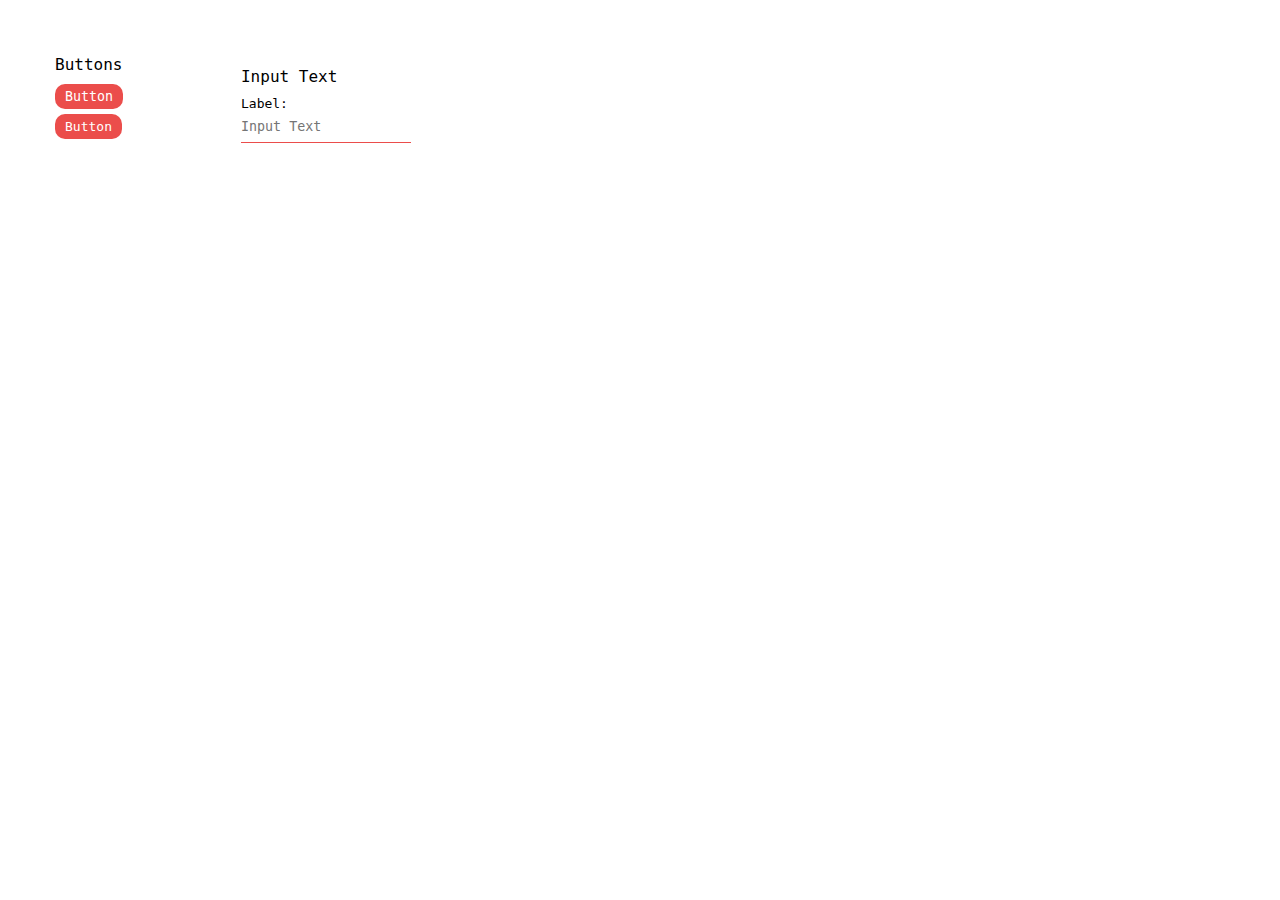
==== index.html @ c544450d "Criando os primeiros componentes" ====
<!DOCTYPE html>
<html lang="pt-br">
<head>
    <meta charset="UTF-8">
    <meta name="viewport" content="width=device-width, initial-scale=1.0">
    <meta http-equiv="X-UA-Compatible" content="ie=edge">
    <title>Components HTML</title>
    <link rel="stylesheet" href="styles.css" />
</head>
<body>
    <div class="col">
     <div class="cell"> 
      <p>Buttons</p>
     </div>
     <div class="cell">
       <input type="button" class="btn-default" value="Button"/>
     </div>
     <div class="cell">
      <a href="#" class="btn-default">Button</a>
     </div>
    </div>
    <div class="col">
      <div class="cell">
       <p>Input Text</p>
      </div>
      <div class="cell">
        <label>Label:</label>
        <input type="text" placeholder="Input Text">
      </div>
    </div>
</body>
</html>
---- styles.css ----
@import 'reset.css';
@import 'buttons.css';
@import 'layout.css';
@import 'nav.css';
@import 'input-text.css';

p {
   font-family: inherit;
   font-size: 16px;
   font-weight: 400;
}

label{
   display: block;
}
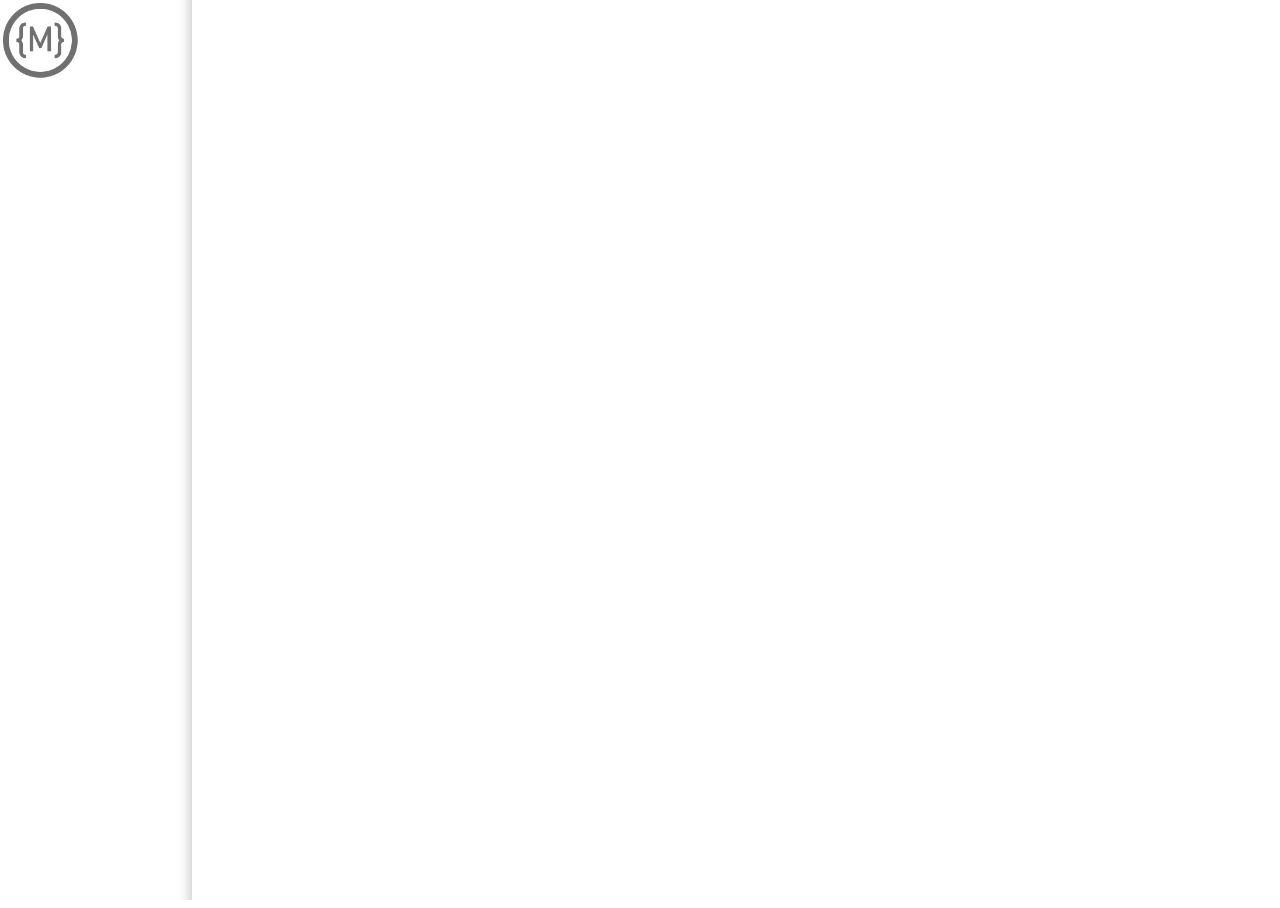
==== commit 67915919: "Crirando o Layout" ====
--- a/index.html
+++ b/index.html
@@ -1,32 +1,27 @@
-<!DOCTYPE html>
-<html lang="pt-br">
-<head>
-    <meta charset="UTF-8">
-    <meta name="viewport" content="width=device-width, initial-scale=1.0">
-    <meta http-equiv="X-UA-Compatible" content="ie=edge">
-    <title>Components HTML</title>
-    <link rel="stylesheet" href="styles.css" />
-</head>
-<body>
-    <div class="col">
-     <div class="cell"> 
-      <p>Buttons</p>
-     </div>
-     <div class="cell">
-       <input type="button" class="btn-default" value="Button"/>
-     </div>
-     <div class="cell">
-      <a href="#" class="btn-default">Button</a>
-     </div>
-    </div>
-    <div class="col">
-      <div class="cell">
-       <p>Input Text</p>
-      </div>
-      <div class="cell">
-        <label>Label:</label>
-        <input type="text" placeholder="Input Text">
-      </div>
-    </div>
-</body>
+<!DOCTYPE html>
+<html lang="pt-br">
+<head>
+    <meta charset="UTF-8">
+    <meta name="viewport" content="width=device-width, initial-scale=1.0">
+    <meta http-equiv="X-UA-Compatible" content="ie=edge">
+    <link rel="stylesheet" href="/css/reset.css"/>
+    <link rel="stylesheet" href="/css/styles.css"/>
+    <title>Bootstrap</title>
+</head>
+<body>
+    <section class="layout-left">
+       <div class="logo">
+        <img src="/images/logo@2x.png" alt="Logo" width="80" height="80">
+       </div>
+       <nav>
+
+       </nav>
+    </section>
+    <section class="layout-middle">
+      
+    </section>
+    <section class="layout-bottom">
+      
+    </section>
+</body>
 </html>--- a/css/styles.css
+++ b/css/styles.css
@@ -0,0 +1,6 @@
+@import 'reset.css';
+@import 'buttons.css';
+@import 'layout.css';
+@import 'nav.css';
+@import 'input-text.css';
+@import 'card.css';
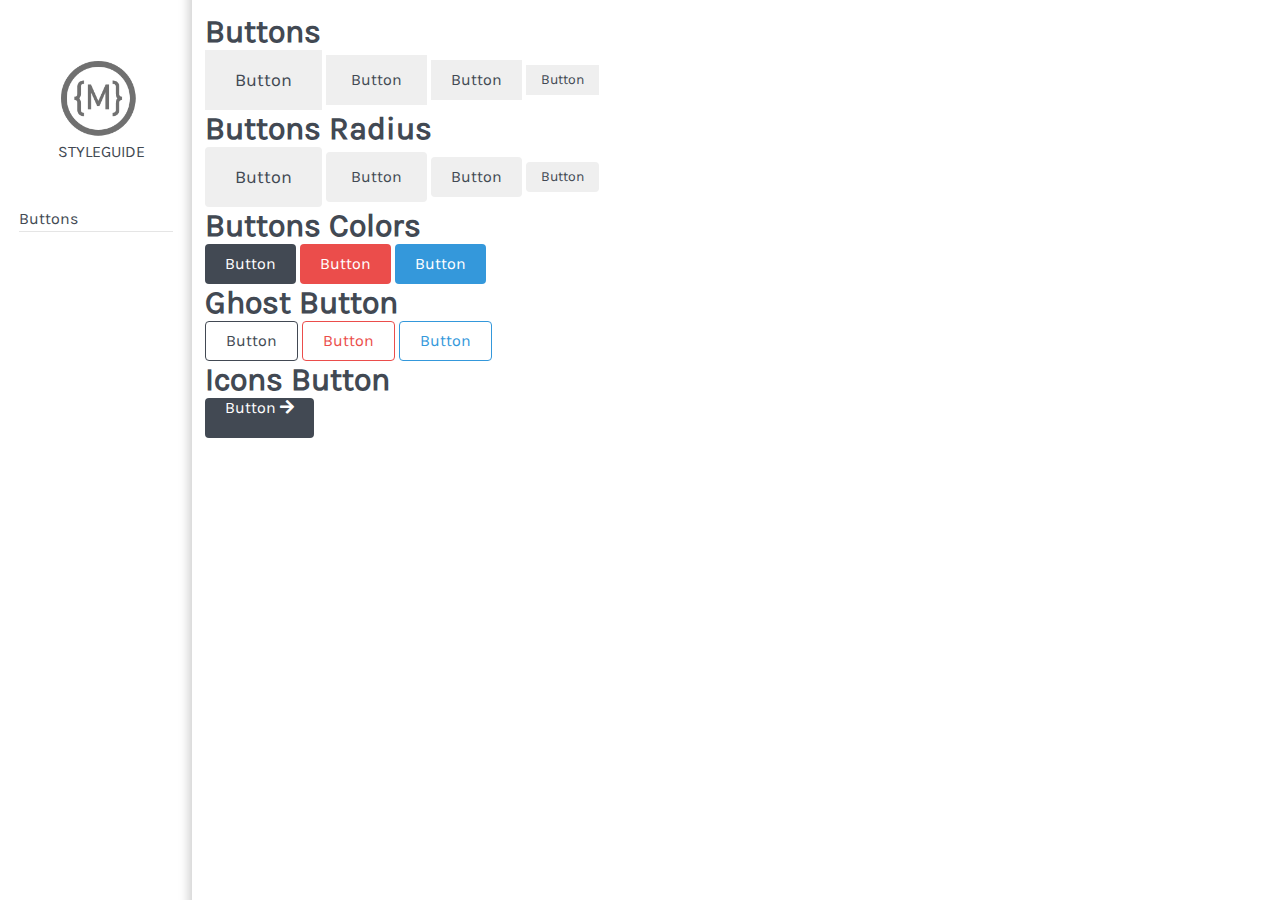
==== commit a5f5f7be: "Criando os buttons" ====
--- a/index.html
+++ b/index.html
@@ -4,7 +4,6 @@
     <meta charset="UTF-8">
     <meta name="viewport" content="width=device-width, initial-scale=1.0">
     <meta http-equiv="X-UA-Compatible" content="ie=edge">
-    <link rel="stylesheet" href="/css/reset.css"/>
     <link rel="stylesheet" href="/css/styles.css"/>
     <title>Bootstrap</title>
 </head>
@@ -12,13 +11,46 @@
     <section class="layout-left">
        <div class="logo">
         <img src="/images/logo@2x.png" alt="Logo" width="80" height="80">
+        <p>STYLEGUIDE</p>
        </div>
        <nav>
-
+         <ul>
+           <li>
+             <a href="#">Buttons</a>
+           </li>  
+         </ul>
        </nav>
     </section>
     <section class="layout-middle">
-      
+      <div>
+          <h1>Buttons</h1>
+          <input type="button" value="Button" class="button button-extra-large"/>
+          <input type="button" value="Button" class="button button-large"/>
+          <input type="button" value="Button" class="button button-medium"/>
+          <input type="button" value="Button" class="button button-small"/>
+
+          <h1>Buttons Radius</h1>
+          <input type="button" value="Button" class="button button-extra-large button-radius"/>
+          <input type="button" value="Button" class="button button-large button-radius"/>
+          <input type="button" value="Button" class="button button-medium button-radius"/>
+          <input type="button" value="Button" class="button button-small button-radius"/>
+
+          <h1>Buttons Colors</h1>
+          <input type="button" value="Button" class="button button-medium button-radius dark text-white"/>
+          <input type="button" value="Button" class="button button-medium button-radius red text-white"/>
+          <input type="button" value="Button" class="button button-medium button-radius blue text-white"/>
+
+          <h1>Ghost Button</h1>
+          <input type="button" value="Button" class="button button-medium button-radius button-ghost border-dark text-dark"/>
+          <input type="button" value="Button" class="button button-medium button-radius button-ghost border-red text-red"/>
+          <input type="button" value="Button" class="button button-medium button-radius button-ghost border-blue text-blue"/>
+          
+          <h1>Icons Button</h1>
+          <a class="button button-medium button-radius dark text-white" >
+            Button 
+            <i class="fas fa-arrow-right text-white" ></i>
+          </a>
+     </div>
     </section>
     <section class="layout-bottom">
       
--- a/css/styles.css
+++ b/css/styles.css
@@ -1,6 +1,14 @@
-@import 'reset.css';
-@import 'buttons.css';
-@import 'layout.css';
-@import 'nav.css';
-@import 'input-text.css';
-@import 'card.css';
+@import '/css/reset.css';
+@import '/css/all.css';
+@import '/css/components/buttons.css';
+@import '/css/components/layout.css';
+@import '/css/components/nav.css';
+@import '/css/components/input-text.css';
+@import '/css/components/card.css';
+@import '/css/components/colors.css';
+
+
+.logo{
+    padding: 30% 0% 0% 30%;
+    margin-bottom: 15%;  
+}